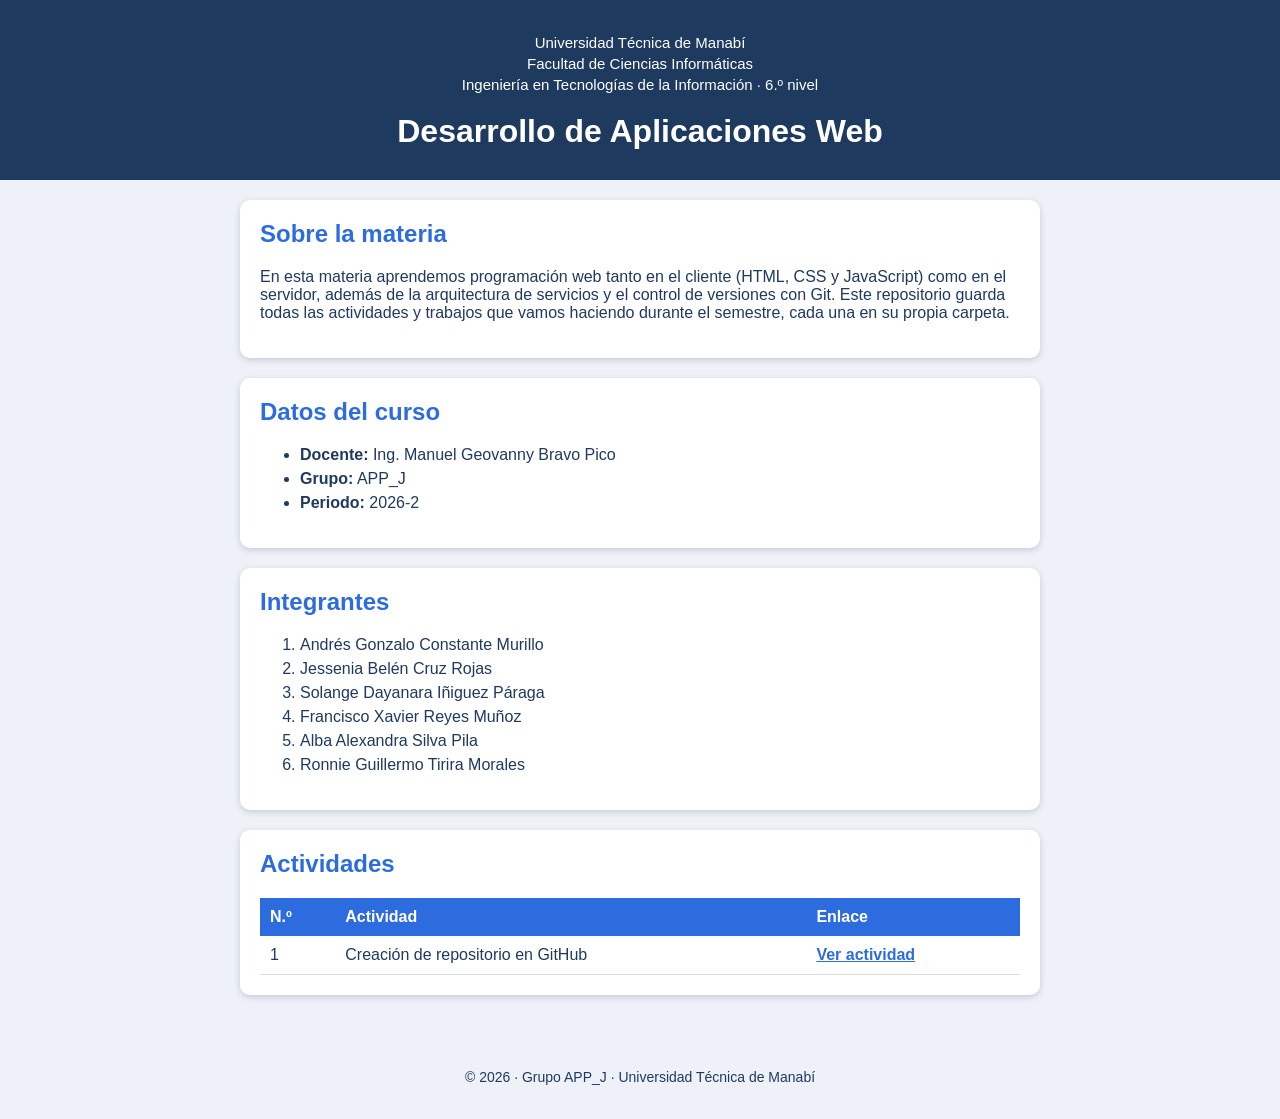
==== index.html @ d7476153 "Desarrollo Actividad 3: Calculadora web - Parte 2 Creación de página principal index.html en la raíz" ====
<!DOCTYPE html>
<html lang="es">

<head>
    <meta charset="UTF-8">
    <meta name="viewport" content="width=device-width, initial-scale=1.0">
    <title>Desarrollo de Aplicaciones Web - APP_J</title>
    <link rel="stylesheet" href="styles.css">
</head>

<body>

    <header>
        <p>Universidad Técnica de Manabí</p>
        <p>Facultad de Ciencias Informáticas</p>
        <p>Ingeniería en Tecnologías de la Información · 6.º nivel</p>
        <h1>Desarrollo de Aplicaciones Web</h1>
    </header>

    <main>
        <section>
            <h2>Sobre la materia</h2>
            <p>
                En esta materia aprendemos programación web tanto en el cliente (HTML, CSS y JavaScript)
                como en el servidor, además de la arquitectura de servicios y el control de versiones con Git.
                Este repositorio guarda todas las actividades y trabajos que vamos haciendo durante el semestre,
                cada una en su propia carpeta.
            </p>
        </section>

        <section>
            <h2>Datos del curso</h2>
            <ul>
                <li><strong>Docente:</strong> Ing. Manuel Geovanny Bravo Pico</li>
                <li><strong>Grupo:</strong> APP_J</li>
                <li><strong>Periodo:</strong> 2026-2</li>
            </ul>
        </section>

        <section>
            <h2>Integrantes</h2>
            <ol>
                <li>Andrés Gonzalo Constante Murillo</li>
                <li>Jessenia Belén Cruz Rojas</li>
                <li>Solange Dayanara Iñiguez Páraga</li>
                <li>Francisco Xavier Reyes Muñoz</li>
                <li>Alba Alexandra Silva Pila</li>
                <li>Ronnie Guillermo Tirira Morales</li>
            </ol>
        </section>

        <section>
            <h2>Actividades</h2>
            <table>
                <tr>
                    <th>N.º</th>
                    <th>Actividad</th>
                    <th>Enlace</th>
                </tr>
                <tr>
                    <td>1</td>
                    <td>Creación de repositorio en GitHub</td>
                    <td><a href="actividad_1_repositorio/README.md">Ver actividad</a></td>
                </tr>
            </table>
        </section>
    </main>

    <footer>
        <p>© 2026 · Grupo APP_J · Universidad Técnica de Manabí</p>
    </footer>

</body>

</html>
---- styles.css ----
/* Estilos de la portada de la materia */

body {
    font-family: Arial, Helvetica, sans-serif;
    background-color: #eef1f7;
    color: #1f3a5f;
    margin: 0;
}

header {
    background-color: #1f3a5f;
    color: #ffffff;
    text-align: center;
    padding: 30px 20px;
}

header p {
    margin: 4px 0;
    font-size: 15px;
}

h1 {
    margin: 20px 0 0 0;
    font-size: 32px;
}

main {
    max-width: 800px;
    margin: 0 auto;
    padding: 20px;
}

section {
    background-color: #ffffff;
    padding: 20px;
    margin-bottom: 20px;
    border-radius: 10px;
    box-shadow: 0px 2px 6px #c3cad8;
}

h2 {
    color: #2d6cdf;
    margin-top: 0;
}

li {
    margin-bottom: 6px;
}

table {
    width: 100%;
    border-collapse: collapse;
}

th {
    background-color: #2d6cdf;
    color: #ffffff;
    text-align: left;
    padding: 10px;
}

td {
    padding: 10px;
    border-bottom: 1px solid #d6dbe6;
}

a {
    color: #2d6cdf;
    font-weight: bold;
}

a:hover {
    color: #1f55b8;
}

footer {
    text-align: center;
    padding: 20px;
    font-size: 14px;
}

/* Para pantallas pequeñas */
@media (max-width: 600px) {
    h1 {
        font-size: 24px;
    }

    main {
        padding: 10px;
    }

    th, td {
        padding: 6px;
        font-size: 14px;
    }
}
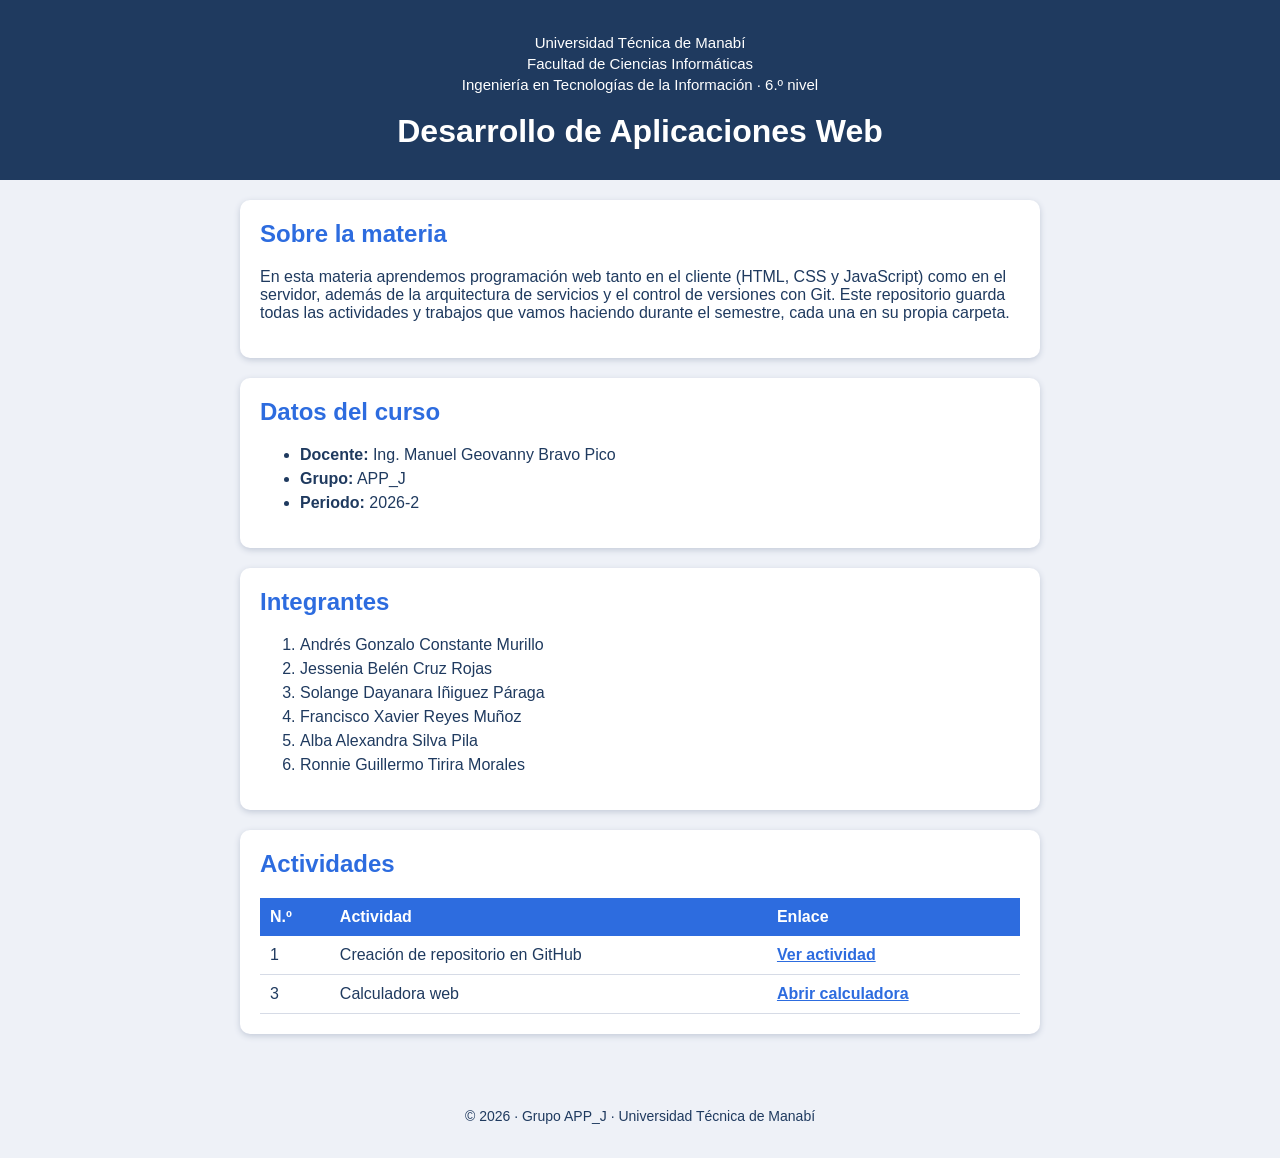
==== commit b7f26431: "Desarrollo Actividad 3: Calculadora web - Parte 3 - Creación de calculadora web, se crea carpeta act" ====
--- a/index.html
+++ b/index.html
@@ -1,13 +1,11 @@
 <!DOCTYPE html>
 <html lang="es">
-
 <head>
     <meta charset="UTF-8">
     <meta name="viewport" content="width=device-width, initial-scale=1.0">
     <title>Desarrollo de Aplicaciones Web - APP_J</title>
     <link rel="stylesheet" href="styles.css">
 </head>
-
 <body>
 
     <header>
@@ -62,6 +60,11 @@
                     <td>Creación de repositorio en GitHub</td>
                     <td><a href="actividad_1_repositorio/README.md">Ver actividad</a></td>
                 </tr>
+                <tr>
+                    <td>3</td>
+                    <td>Calculadora web</td>
+                    <td><a href="actividad_3_calculadora/index.html">Abrir calculadora</a></td>
+                </tr>
             </table>
         </section>
     </main>
@@ -71,5 +74,4 @@
     </footer>
 
 </body>
-
-</html>+</html>
